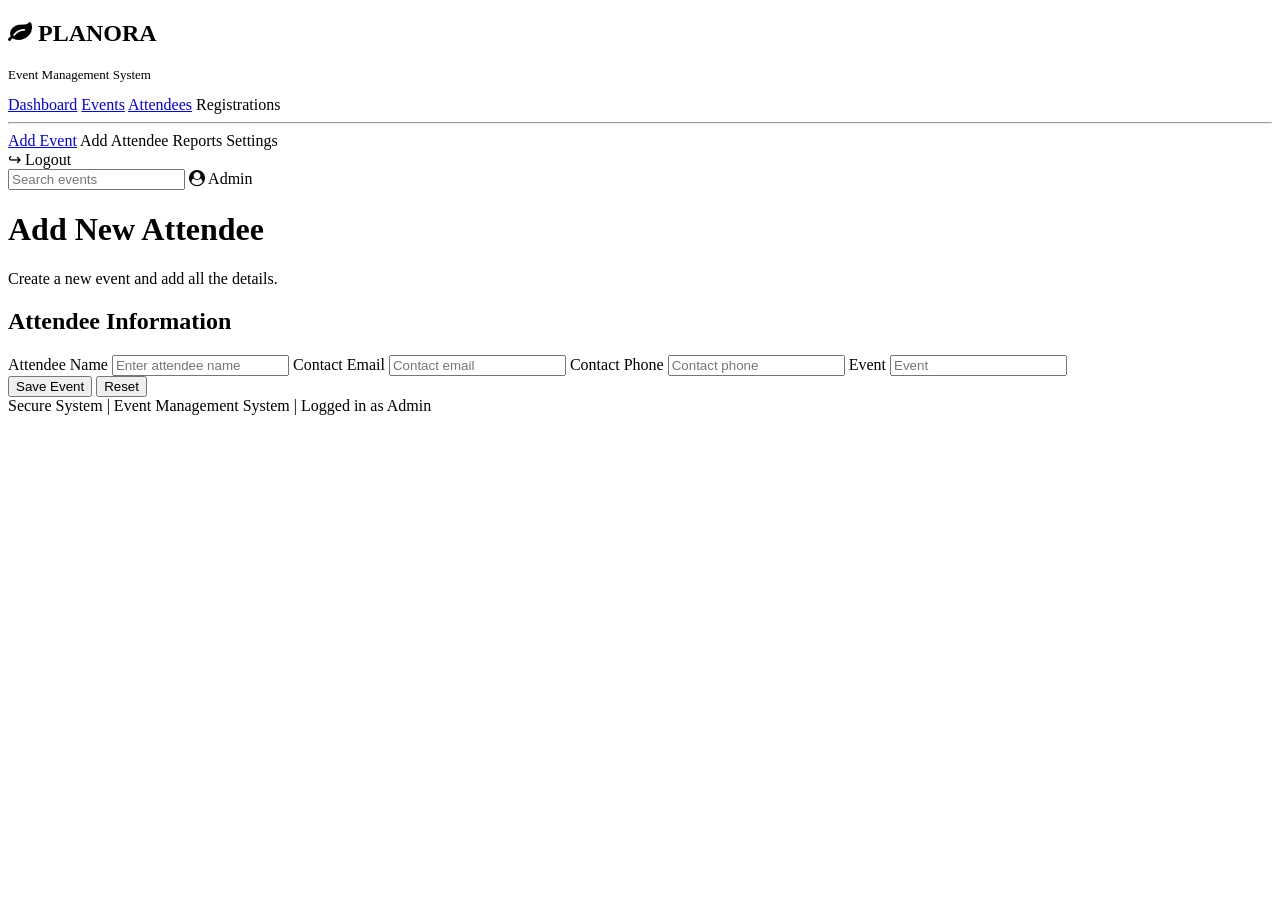
==== addattendee.html @ e59d2a9c "add attendee" ====
<!DOCTYPE html>
<html>
<head>
    <meta charset="UTF-8">
    <meta name="viewport" content="width=device-width, initial-scale=1.0">
    <title>Add Attendee - Planora</title>
    <link rel="stylesheet" href="addattendee.css">
    <link rel="stylesheet" href="https://cdnjs.cloudflare.com/ajax/libs/font-awesome/4.7.0/css/font-awesome.min.css">
</head>

<body>
    <div class="sidebar">
        <h2 class="logo"><i class="fa fa-leaf"></i> PLANORA</h2>
        <p style="font-size:13px;">Event Management System</p>
        <nav>
            <a href="home.html">Dashboard</a>
            <a href="eventlist.html">Events</a>
            <a href="attendeelist.html">Attendees</a>
            <a>Registrations</a>
            <hr>
            <a href="addevent.html">Add Event</a>
            <a class="active">Add Attendee</a>
            <a>Reports</a>
            <a>Settings</a>
        </nav>
        <div class="admin">↪ Logout</div>
    </div>
    <div class="main">
        <header>
            <input class="search" placeholder="Search events">
            <span class="profile"><i class="fa fa-user-circle"></i> Admin</span>
        </header>
        <h1>Add New Attendee</h1>
        <p>Create a new event and add all the details.</p>
    <div class="form-box">
        <h2>Attendee Information</h2>
        <label>Attendee Name</label>
        <input type="text" placeholder="Enter attendee name">
        <label>Contact Email</label>
        <input placeholder="Contact email">
        <label>Contact Phone</label>
        <input placeholder="Contact phone"> 
        <label>Event</label>
        <input placeholder="Event">
        <div> 
        <button>Save Event</button>
        <button class="reset">Reset</button>
        </div>
    </div>
    <footer>

    Secure System | Event Management System | Logged in as Admin

    </footer>
    </div>
</body>
</html>
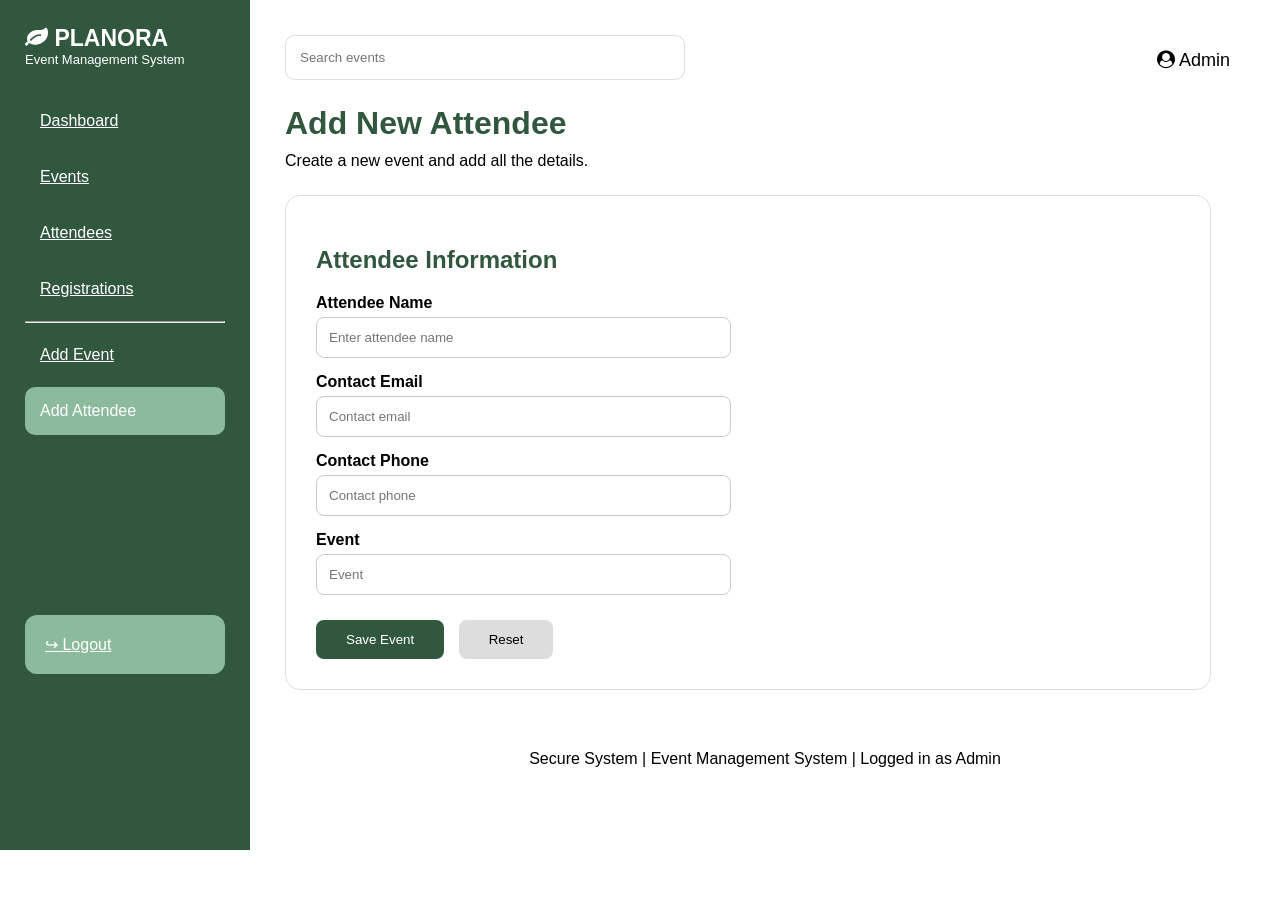
==== commit 688d3a7e: "add attendee" ====
--- a/addattendee.html
+++ b/addattendee.html
@@ -16,14 +16,13 @@
             <a href="home.html">Dashboard</a>
             <a href="eventlist.html">Events</a>
             <a href="attendeelist.html">Attendees</a>
-            <a>Registrations</a>
+            <a href="registration.html">Registrations</a>
             <hr>
             <a href="addevent.html">Add Event</a>
             <a class="active">Add Attendee</a>
-            <a>Reports</a>
-            <a>Settings</a>
+           
         </nav>
-        <div class="admin">↪ Logout</div>
+        <div class="admin"> <a href="login.html" style="color: white;">↪ Logout</a></div>
     </div>
     <div class="main">
         <header>
--- a/addattendee.css
+++ b/addattendee.css
@@ -0,0 +1,163 @@
+*{
+    margin:0;
+    padding:0;
+    font-family:Arial;
+
+}
+
+body{
+    background:#ffffff;
+
+}
+
+
+.sidebar{
+    width:200px;
+    height:800px;
+    float:left;
+    background:#31573e;
+    color:white;
+    padding:25px;
+}
+
+.logo{
+    font-size:23px;
+    color:white;
+}
+
+nav{
+    margin-top:30px;
+}
+
+
+nav a{
+
+    display:block;
+    padding:15px;
+    margin:8px 0;
+    color:white;
+}
+
+.active{
+
+    background:#8cba9c;
+    border-radius:10px;
+
+}
+
+.admin{
+
+    margin-top:350px;
+    background:#8cba9c;
+    padding:20px;
+    border-radius:12px;
+
+}
+
+.admin{
+    margin-top:180px;
+    background:#8cba9c;
+    padding:20px;
+    border-radius:12px;
+}
+
+/* Main */
+.main{
+    margin-left:250px;
+    padding:35px;
+}
+
+header{
+    height:70px;
+}
+
+.search{
+    width:370px;
+    padding:14px;
+    border:1px solid #ddd;
+    border-radius:10px;
+}
+
+.profile{
+    float:right;
+    margin:15px;
+    font-size:18px;
+}
+
+h1{
+    color:#31573e;
+    margin-bottom:10px;
+}
+
+/* Form */
+.form-box{
+    margin-top:25px;
+    width:90%;
+    border:1px solid #ddd;
+    padding:30px;
+    border-radius:15px;
+}
+
+.form-box h2{
+    color:#31573e;
+    margin-bottom:20px;
+    margin-top:20px;
+}
+
+label{
+    display:block;
+    margin-top:15px;
+    margin-bottom:5px;
+    font-weight:bold;
+}
+
+input,select,textarea{
+    width:45%;
+    padding:12px;
+    border:1px solid #ccc;
+    border-radius:8px;
+}
+
+textarea{
+    width:95%;
+    height:100px;
+}
+
+.small div{
+    display:inline-block;
+    width:30%;
+}
+
+.small input{
+    width:90%;
+
+}
+
+.upload{
+    border:1px dashed #aaa;
+    width:95%;
+    padding:25px;
+    margin-top:10px;
+    border-radius:10px;
+}
+
+button{
+    background:#31573e;
+    color:white;
+    border:0;
+    padding:12px 30px;
+    border-radius:8px;
+    margin-top:25px;
+}
+
+.reset{
+    background:#ddd;
+    color:black;
+    margin-left:10px;
+}
+
+footer{
+    margin-top:40px;
+    padding:20px;
+    text-align:center;
+}
